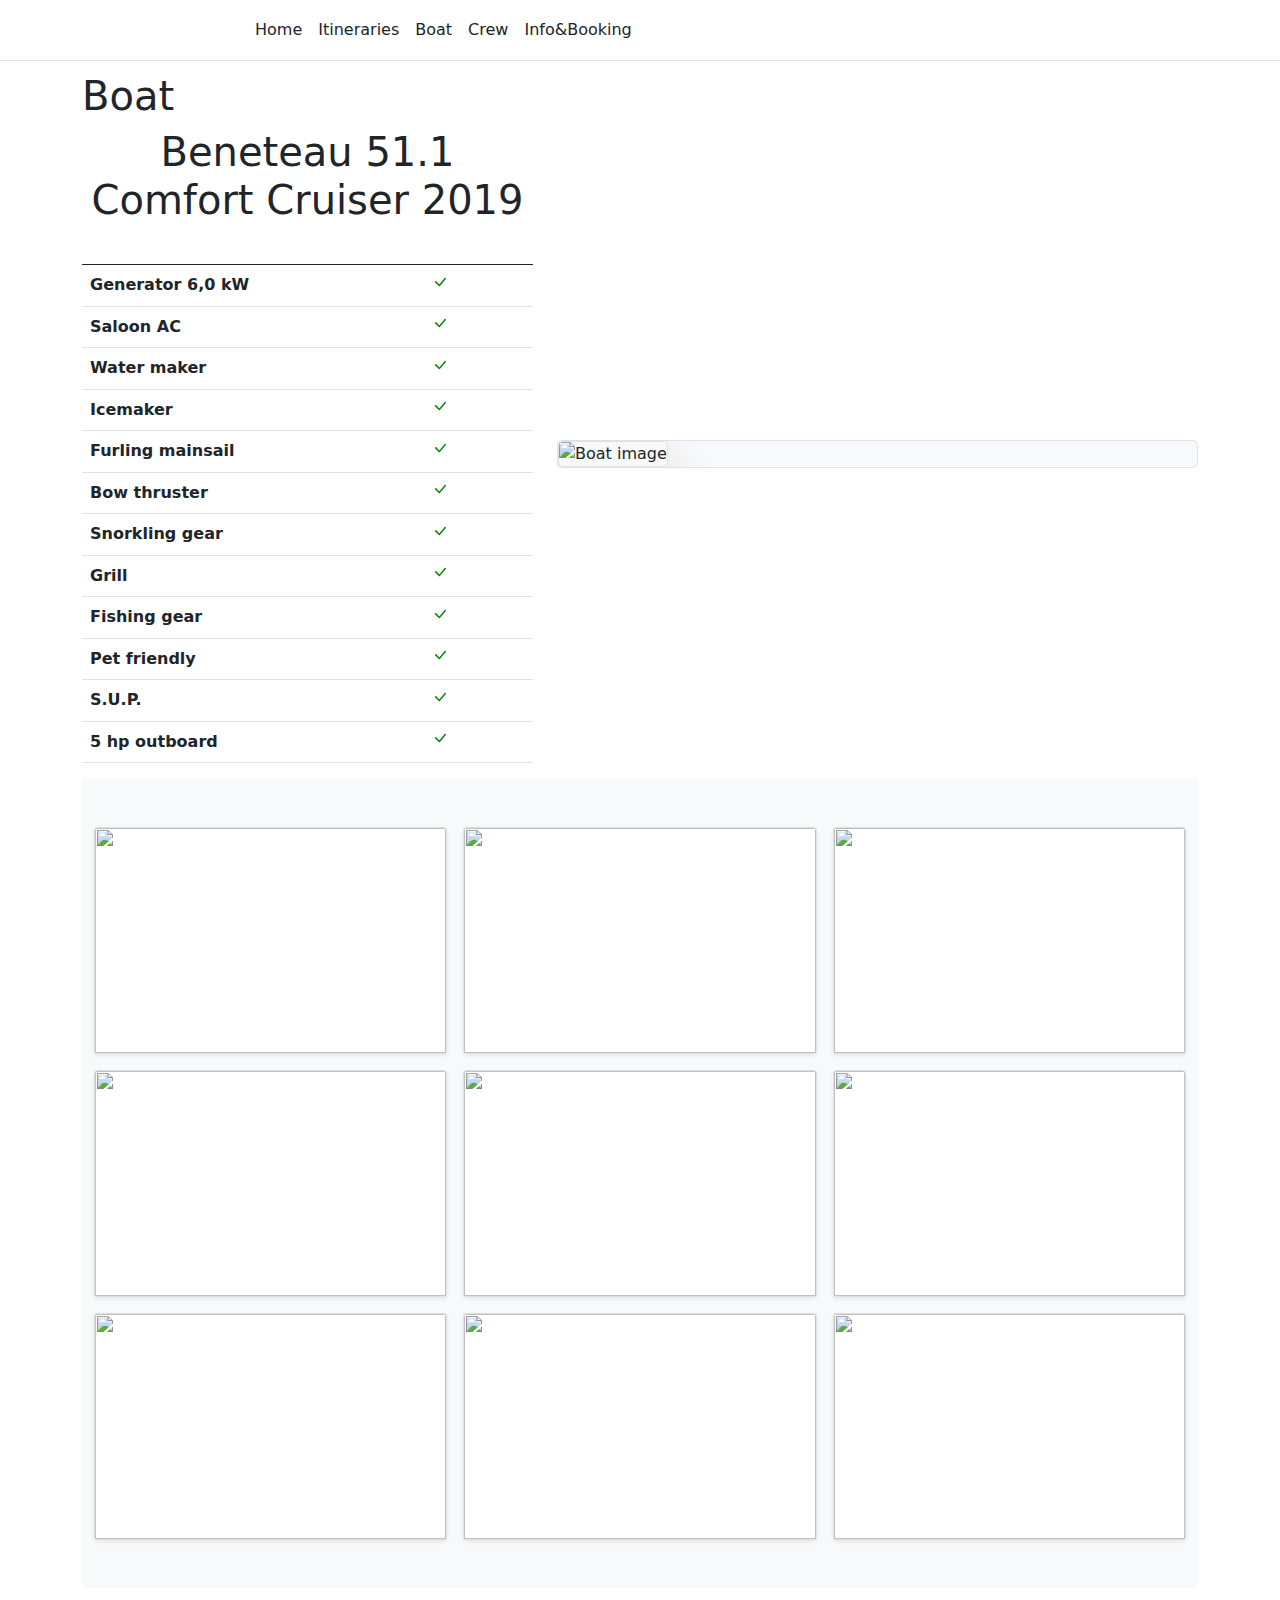
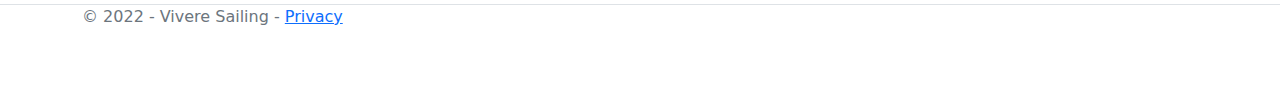
==== Boat.html @ 13bc0e67 "Add files via upload" ====
<!DOCTYPE html>
<html lang="en">

<!-- Mirrored from viveresailing.azurewebsites.net/Boat by HTTrack Website Copier/3.x [XR&CO'2014], Mon, 02 May 2022 12:01:22 GMT -->
<!-- Added by HTTrack --><meta http-equiv="content-type" content="text/html;charset=utf-8" /><!-- /Added by HTTrack -->
<head>
    <meta charset="utf-8" />
    <meta name="viewport" content="width=device-width, initial-scale=1.0" />
    <title>Boat - Vivere Sailing</title>
    <link rel="stylesheet" href="lib/bootstrap/dist/css/bootstrap.min.css" />
    <link rel="stylesheet" href="css/siteaf9e.css?v=1mWDBPo5Ad9_aFMsGipiP8QdYtEuJSGefrGtuelB_ec" />
    <link rel="stylesheet" href="VivereSailing.styles7811.css?v=-axVzcf0pHqo_hw5YlXEl-GVcc6dn0DgVxXV7ESv4ys" />
    <link rel="stylesheet" href="css/carouselc4c3.css?v=e3vlscQgHbp8deaQ4XWV-mR-HjzF7Wn6k0cBFLVQlto" />

        <link rel="icon" href="Assets/Logo_small_tab.jpg">


</head>
<body>
    <header>
        <nav b-o3e6ssmn4d class="navbar navbar-expand-sm navbar-toggleable-sm navbar-light bg-white border-bottom box-shadow mb-3 fixed-top">
            <div b-o3e6ssmn4d class="container">
                <a class="navbar-brand LogoImage" href="index.html"></a>
                <button b-o3e6ssmn4d class="navbar-toggler" type="button" data-bs-toggle="collapse" data-bs-target=".navbar-collapse" aria-controls="navbarSupportedContent"
                        aria-expanded="false" aria-label="Toggle navigation ">
                    <span b-o3e6ssmn4d class="navbar-toggler-icon"></span>
                </button>
                <div b-o3e6ssmn4d class="navbar-collapse collapse d-sm-inline-flex justify-content-between">
                    <ul b-o3e6ssmn4d class="navbar-nav flex-grow-1">
                        <li b-o3e6ssmn4d class="nav-item">
                            <a class="nav-link text-dark" href="index.html">Home</a>
                        </li>
                        <li b-o3e6ssmn4d class="nav-item">
                            <a class="nav-link text-dark" href="Itineraries.html">Itineraries</a>
                        </li>
                        <li b-o3e6ssmn4d class="nav-item">
                            <a class="nav-link text-dark" href="Boat.html">Boat</a>
                        </li>
                        <li b-o3e6ssmn4d class="nav-item">
                            <a class="nav-link text-dark" href="Skipper.html">Crew</a>
                        </li>
                        <li b-o3e6ssmn4d class="nav-item">
                            <a class="nav-link text-dark" href="Contacts.html">Info&amp;Booking</a>
                        </li>
                    </ul>
                </div>
            </div>
        </nav>
    </header>
    <div b-o3e6ssmn4d class="container mt-5 pt-4">
        <main b-o3e6ssmn4d role="main" class="pb-3">
            

<h1>Boat</h1>



  <div class="row align-items-md-stretch">

    <div class="col-md-5">

        <h2 class="display-6 text-center mb-4">Beneteau 51.1 Comfort Cruiser 2019</h2>

        <div class="table-responsive">
      <table class="table text-center">
        <thead>
          <tr>
            <th style="width: 34%;"></th>
            <th style="width: 22%;"></th>

          </tr>
        </thead>
        <tbody>
          <tr>
            <th scope="row" class="text-start">Generator 6,0 kW</th>
            <td><svg class="bi text-success" width="24" height="24"><path fill="green" d="M12.736 3.97a.733.733 0 0 1 1.047 0c.286.289.29.756.01 1.05L7.88 12.01a.733.733 0 0 1-1.065.02L3.217 8.384a.757.757 0 0 1 0-1.06.733.733 0 0 1 1.047 0l3.052 3.093 5.4-6.425a.247.247 0 0 1 .02-.022Z"/></svg></td>

          </tr>
          <tr>
            <th scope="row" class="text-start">Saloon AC</th>
            <td><svg class="bi text-success" width="24" height="24"><path fill="green" d="M12.736 3.97a.733.733 0 0 1 1.047 0c.286.289.29.756.01 1.05L7.88 12.01a.733.733 0 0 1-1.065.02L3.217 8.384a.757.757 0 0 1 0-1.06.733.733 0 0 1 1.047 0l3.052 3.093 5.4-6.425a.247.247 0 0 1 .02-.022Z"/></svg></td>
          </tr>

                    <tr>
            <th scope="row" class="text-start">Water maker</th>
            <td><svg class="bi text-success" width="24" height="24"><path fill="green" d="M12.736 3.97a.733.733 0 0 1 1.047 0c.286.289.29.756.01 1.05L7.88 12.01a.733.733 0 0 1-1.065.02L3.217 8.384a.757.757 0 0 1 0-1.06.733.733 0 0 1 1.047 0l3.052 3.093 5.4-6.425a.247.247 0 0 1 .02-.022Z"/></svg></td>
          </tr>

                    <tr>
            <th scope="row" class="text-start">Icemaker</th>
            <td><svg class="bi text-success" width="24" height="24"><path fill="green" d="M12.736 3.97a.733.733 0 0 1 1.047 0c.286.289.29.756.01 1.05L7.88 12.01a.733.733 0 0 1-1.065.02L3.217 8.384a.757.757 0 0 1 0-1.06.733.733 0 0 1 1.047 0l3.052 3.093 5.4-6.425a.247.247 0 0 1 .02-.022Z"/></svg></td>
          </tr>

                    <tr>
            <th scope="row" class="text-start">Furling mainsail</th>
            <td><svg class="bi text-success" width="24" height="24"><path fill="green" d="M12.736 3.97a.733.733 0 0 1 1.047 0c.286.289.29.756.01 1.05L7.88 12.01a.733.733 0 0 1-1.065.02L3.217 8.384a.757.757 0 0 1 0-1.06.733.733 0 0 1 1.047 0l3.052 3.093 5.4-6.425a.247.247 0 0 1 .02-.022Z"/></svg></td>
          </tr>

                              <tr>
            <th scope="row" class="text-start">Bow thruster</th>
            <td><svg class="bi text-success" width="24" height="24"><path fill="green" d="M12.736 3.97a.733.733 0 0 1 1.047 0c.286.289.29.756.01 1.05L7.88 12.01a.733.733 0 0 1-1.065.02L3.217 8.384a.757.757 0 0 1 0-1.06.733.733 0 0 1 1.047 0l3.052 3.093 5.4-6.425a.247.247 0 0 1 .02-.022Z"/></svg></td>
          </tr>

                              <tr>
            <th scope="row" class="text-start">Snorkling gear</th>
            <td><svg class="bi text-success" width="24" height="24"><path fill="green" d="M12.736 3.97a.733.733 0 0 1 1.047 0c.286.289.29.756.01 1.05L7.88 12.01a.733.733 0 0 1-1.065.02L3.217 8.384a.757.757 0 0 1 0-1.06.733.733 0 0 1 1.047 0l3.052 3.093 5.4-6.425a.247.247 0 0 1 .02-.022Z"/></svg></td>
          </tr>

                              <tr>
            <th scope="row" class="text-start">Grill</th>
            <td><svg class="bi text-success" width="24" height="24"><path fill="green" d="M12.736 3.97a.733.733 0 0 1 1.047 0c.286.289.29.756.01 1.05L7.88 12.01a.733.733 0 0 1-1.065.02L3.217 8.384a.757.757 0 0 1 0-1.06.733.733 0 0 1 1.047 0l3.052 3.093 5.4-6.425a.247.247 0 0 1 .02-.022Z"/></svg></td>
          </tr>

                              <tr>
            <th scope="row" class="text-start">Fishing gear</th>
            <td><svg class="bi text-success" width="24" height="24"><path fill="green" d="M12.736 3.97a.733.733 0 0 1 1.047 0c.286.289.29.756.01 1.05L7.88 12.01a.733.733 0 0 1-1.065.02L3.217 8.384a.757.757 0 0 1 0-1.06.733.733 0 0 1 1.047 0l3.052 3.093 5.4-6.425a.247.247 0 0 1 .02-.022Z"/></svg></td>
          </tr>

                              <tr>
            <th scope="row" class="text-start">Pet friendly</th>
            <td><svg class="bi text-success" width="24" height="24"><path fill="green" d="M12.736 3.97a.733.733 0 0 1 1.047 0c.286.289.29.756.01 1.05L7.88 12.01a.733.733 0 0 1-1.065.02L3.217 8.384a.757.757 0 0 1 0-1.06.733.733 0 0 1 1.047 0l3.052 3.093 5.4-6.425a.247.247 0 0 1 .02-.022Z"/></svg></td>
          </tr>

                                        <tr>
            <th scope="row" class="text-start">S.U.P.</th>
            <td><svg class="bi text-success" width="24" height="24"><path fill="green" d="M12.736 3.97a.733.733 0 0 1 1.047 0c.286.289.29.756.01 1.05L7.88 12.01a.733.733 0 0 1-1.065.02L3.217 8.384a.757.757 0 0 1 0-1.06.733.733 0 0 1 1.047 0l3.052 3.093 5.4-6.425a.247.247 0 0 1 .02-.022Z"/></svg></td>
          </tr>

                                        <tr>
            <th scope="row" class="text-start">5 hp outboard</th>
            <td><svg class="bi text-success" width="24" height="24"><path fill="green" d="M12.736 3.97a.733.733 0 0 1 1.047 0c.286.289.29.756.01 1.05L7.88 12.01a.733.733 0 0 1-1.065.02L3.217 8.384a.757.757 0 0 1 0-1.06.733.733 0 0 1 1.047 0l3.052 3.093 5.4-6.425a.247.247 0 0 1 .02-.022Z"/></svg></td>
          </tr>


        </tbody>

      </table>
    </div>
    </div>

      <div class="col-md-7" style="margin-top:auto; margin-bottom:auto">
        <div class=" p-0 bg-light border rounded-3">
    <div class="overflow-hidden" "> 

        <img src="Assets/Oceana-Layout.jpg" class="img-fluid border rounded-3 shadow-lg " alt="Boat image" width="1024" height="768" loading="lazy">

    </div>
        </div>
      </div>
    </div>

    <div class="album py-5 bg-light">
    <div class="container">

      <div class="row row-cols-1 row-cols-sm-2 row-cols-md-3 g-3">
            <div class="col">
                <div class="card shadow-sm">
                    <img src="Assets/Boat/_A736957.jpg" class=" card-img-top" width="100%" height="225" role="img" aria-label="Placeholder: Thumbnail" preserveAspectRatio="xMidYMid slice" focusable="false"  loading="lazy"></img>
                </div>
            </div>
            <div class="col">
                <div class="card shadow-sm">
                    <img src="Assets/Boat/_A736917.jpg" class=" card-img-top" width="100%" height="225" role="img" aria-label="Placeholder: Thumbnail" preserveAspectRatio="xMidYMid slice" focusable="false" loading="lazy"></img>

                </div>
            </div>
            <div class="col">
                <div class="card shadow-sm">
                    <img src="Assets/Boat/_A736936.jpg" class=" card-img-top" width="100%" height="225" role="img" aria-label="Placeholder: Thumbnail" preserveAspectRatio="xMidYMid slice" focusable="false" loading="lazy"></img>

                </div>
            </div>

            <div class="col">
                <div class="card shadow-sm">
                    <img src="Assets/Boat/_A736908.jpg" class=" card-img-top" width="100%" height="225" role="img" aria-label="Placeholder: Thumbnail" preserveAspectRatio="xMidYMid slice" focusable="false" loading="lazy"></img>

                </div>
            </div>
            <div class="col">
                <div class="card shadow-sm">
                    <img src="Assets/Boat/IMG_3086.jpg" class=" card-img-top" width="100%" height="225" role="img" aria-label="Placeholder: Thumbnail" preserveAspectRatio="xMidYMid slice" focusable="false"  loading="lazy"></img>

                </div>
            </div>
            <div class="col">
                <div class="card shadow-sm">
                    <img src="Assets/Boat/Oceana%20Interior_Bed_2.jpg" class=" card-img-top" width="100%" height="225" role="img" aria-label="Placeholder: Thumbnail" preserveAspectRatio="xMidYMid slice" focusable="false"  loading="lazy"></img>

                </div>
            </div>

            <div class="col">
                <div class="card shadow-sm">
                    <img src="Assets/Boat/IMG_3083.jpg" class=" card-img-top" width="100%" height="225" role="img" aria-label="Placeholder: Thumbnail" preserveAspectRatio="xMidYMid slice" focusable="false" loading="lazy"></img>

                </div>
            </div>
            <div class="col">
                <div class="card shadow-sm">
                    <img src="Assets/Boat/_A737006.jpg" class=" card-img-top" width="100%" height="225" role="img" aria-label="Placeholder: Thumbnail" preserveAspectRatio="xMidYMid slice" focusable="false" loading="lazy"></img>

                </div>
            </div>
            <div class="col">
                <div class="card shadow-sm">
                    <img src="Assets/Boat/IMG_4940.jpg" class=" card-img-top" width="100%" height="225" role="img" aria-label="Placeholder: Thumbnail" preserveAspectRatio="xMidYMid slice" focusable="false" loading="lazy"></img>

                </div>
            </div>
      </div>
    </div>
  </div>

        </main>
    </div>

    <footer b-o3e6ssmn4d class="border-top footer text-muted">
        <div b-o3e6ssmn4d class="container">
            &copy; 2022 - Vivere Sailing - <a href="Privacy.html">Privacy</a>
        </div>
    </footer>

    <script src="lib/jquery/dist/jquery.min.js"></script>
    <script src="lib/bootstrap/dist/js/bootstrap.bundle.min.js"></script>
    <script src="js/site95be.js?v=4q1jwFhaPaZgr8WAUSrux6hAuh0XDg9kPS3xIVq36I0"></script>

    
</body>

<!-- Mirrored from viveresailing.azurewebsites.net/Boat by HTTrack Website Copier/3.x [XR&CO'2014], Mon, 02 May 2022 12:01:28 GMT -->
</html>
---- css/siteaf9e.css ----
html {
  font-size: 14px;
}

@media (min-width: 768px) {
  html {
    font-size: 16px;
  }
}

html {
  position: relative;
  min-height: 100%;
}

body {
  margin-bottom: 60px;
}

.LogoImage {
    background-image: url('../Assets/Logo.jpg');
    background-color: transparent;
    background-repeat: no-repeat;
    background-size: contain;
    /*min-height: 50px;*/
    transition: .3s ease;
    min-height:44px; 
    min-width:149px
}
---- css/carouselc4c3.css ----
/* GLOBAL STYLES
-------------------------------------------------- */
/* Padding below the footer and lighter body text */

/*body {
  padding-top: 3rem;
  padding-bottom: 3rem;
  color: #5a5a5a;
}*/


/* CUSTOMIZE THE CAROUSEL
-------------------------------------------------- */

/* Carousel base class */
.carousel {
  margin-bottom: 4rem;
}
/* Since positioning the image, we need to help out the caption */
.carousel-caption {
  bottom: 3rem;
  z-index: 10;
}

/* Declare heights because of positioning of img element */
.carousel-item {
  height: 32rem;
}
.carousel-item > img {
  position: absolute;
  top: 0;
  left: 0;
  min-width: 100%;
  height: 32rem;
}


/* MARKETING CONTENT
-------------------------------------------------- */

/* Center align the text within the three columns below the carousel */
.marketing .col-lg-4 {
  margin-bottom: 1.5rem;
  text-align: center;
}
.marketing h2 {
  font-weight: 400;
}
/* rtl:begin:ignore */
.marketing .col-lg-4 p {
  margin-right: .75rem;
  margin-left: .75rem;
}
/* rtl:end:ignore */


/* Featurettes
------------------------- */

.featurette-divider {
  margin: 5rem 0; /* Space out the Bootstrap <hr> more */
}

/* Thin out the marketing headings */
.featurette-heading {
  font-weight: 300;
  line-height: 1;
  /* rtl:remove */
  letter-spacing: -.05rem;
}


/* RESPONSIVE CSS
-------------------------------------------------- */

@media (min-width: 40em) {
  /* Bump up size of carousel content */
  .carousel-caption p {
    margin-bottom: 1.25rem;
    font-size: 1.25rem;
    line-height: 1.4;
  }

  .featurette-heading {
    font-size: 50px;
  }
}

@media (min-width: 62em) {
  .featurette-heading {
    margin-top: 7rem;
  }
}
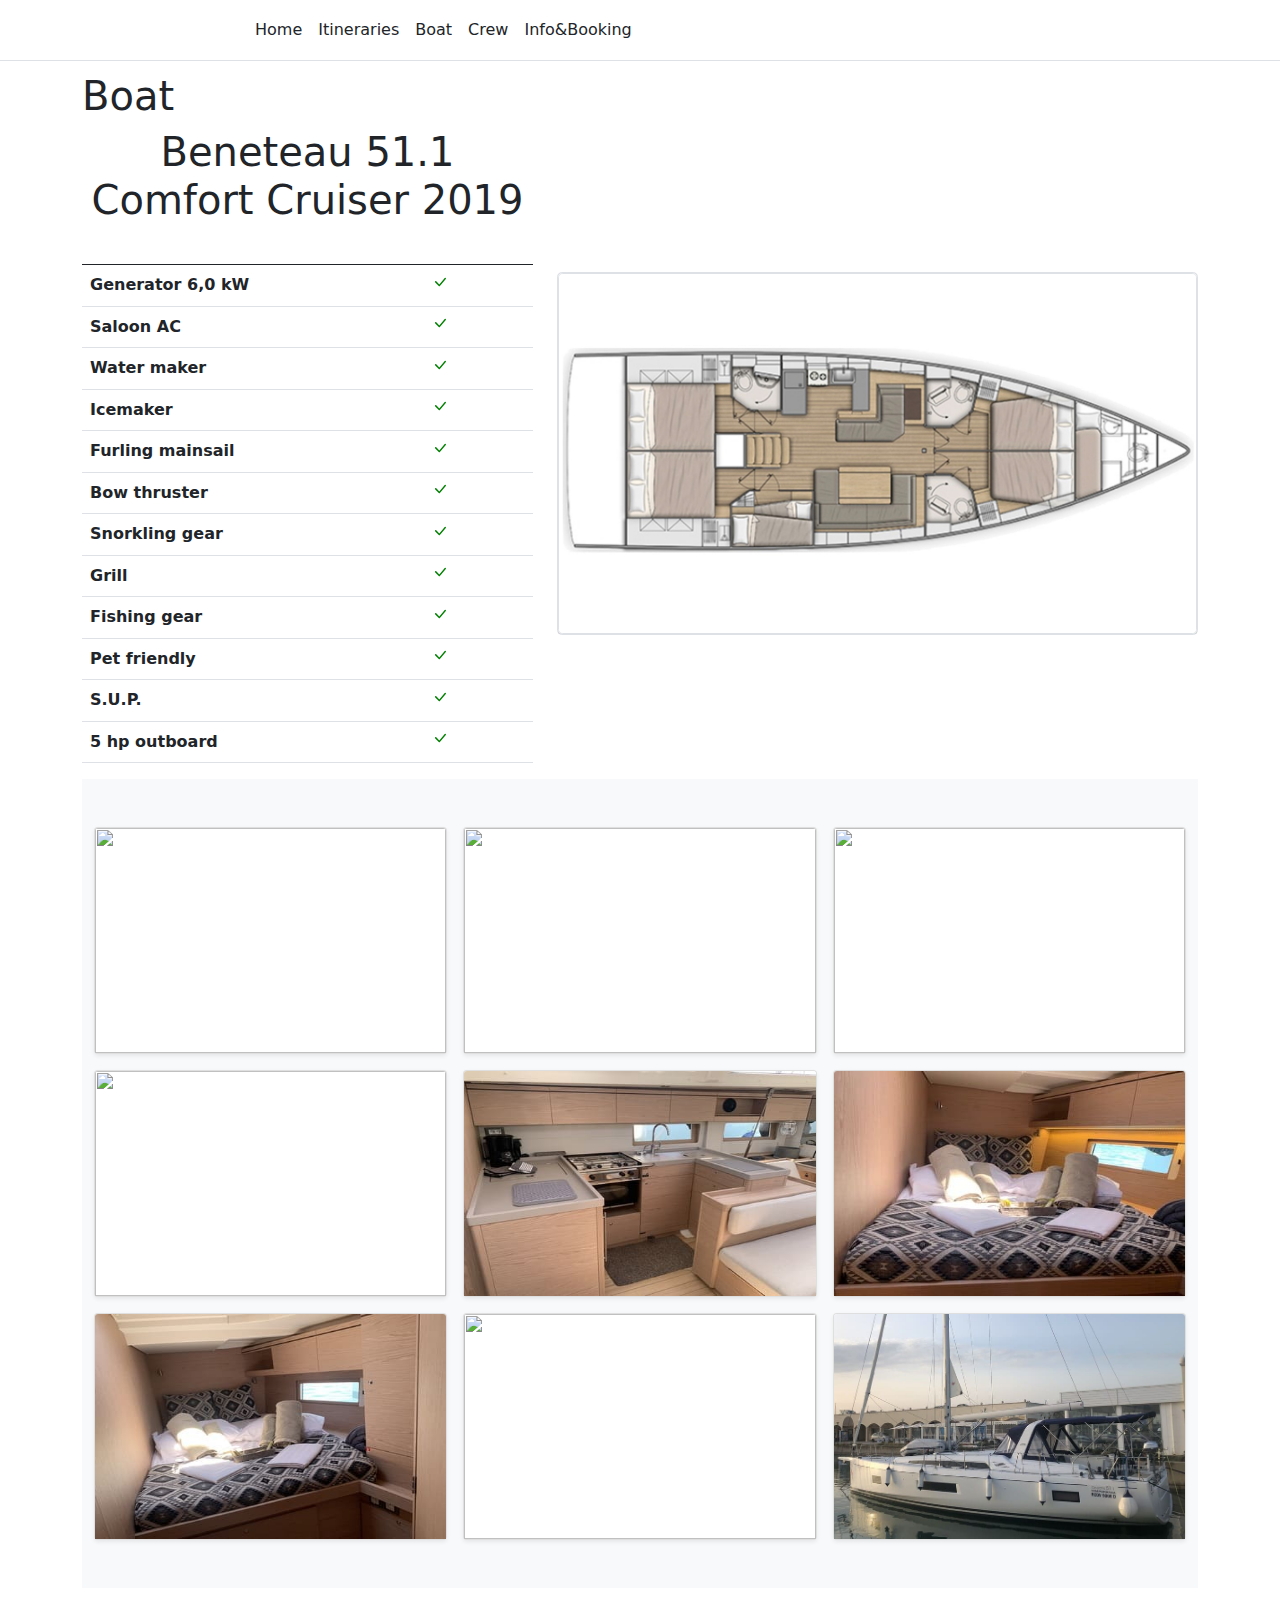
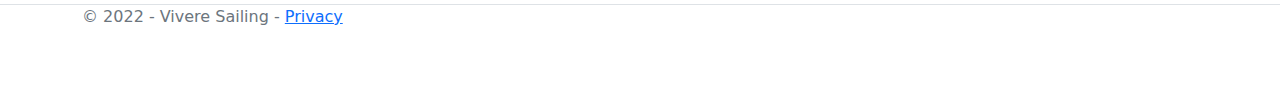
==== commit 13937d5a: "Update Boat.html" ====
--- a/Boat.html
+++ b/Boat.html
@@ -1,8 +1,7 @@
 <!DOCTYPE html>
 <html lang="en">
 
-<!-- Mirrored from viveresailing.azurewebsites.net/Boat by HTTrack Website Copier/3.x [XR&CO'2014], Mon, 02 May 2022 12:01:22 GMT -->
-<!-- Added by HTTrack --><meta http-equiv="content-type" content="text/html;charset=utf-8" /><!-- /Added by HTTrack -->
+<meta http-equiv="content-type" content="text/html;charset=utf-8" />
 <head>
     <meta charset="utf-8" />
     <meta name="viewport" content="width=device-width, initial-scale=1.0" />
@@ -155,25 +154,25 @@
       <div class="row row-cols-1 row-cols-sm-2 row-cols-md-3 g-3">
             <div class="col">
                 <div class="card shadow-sm">
-                    <img src="Assets/Boat/_A736957.jpg" class=" card-img-top" width="100%" height="225" role="img" aria-label="Placeholder: Thumbnail" preserveAspectRatio="xMidYMid slice" focusable="false"  loading="lazy"></img>
-                </div>
-            </div>
-            <div class="col">
-                <div class="card shadow-sm">
-                    <img src="Assets/Boat/_A736917.jpg" class=" card-img-top" width="100%" height="225" role="img" aria-label="Placeholder: Thumbnail" preserveAspectRatio="xMidYMid slice" focusable="false" loading="lazy"></img>
-
-                </div>
-            </div>
-            <div class="col">
-                <div class="card shadow-sm">
-                    <img src="Assets/Boat/_A736936.jpg" class=" card-img-top" width="100%" height="225" role="img" aria-label="Placeholder: Thumbnail" preserveAspectRatio="xMidYMid slice" focusable="false" loading="lazy"></img>
-
-                </div>
-            </div>
-
-            <div class="col">
-                <div class="card shadow-sm">
-                    <img src="Assets/Boat/_A736908.jpg" class=" card-img-top" width="100%" height="225" role="img" aria-label="Placeholder: Thumbnail" preserveAspectRatio="xMidYMid slice" focusable="false" loading="lazy"></img>
+                    <img src="Assets/Boat/A736957.jpg" class=" card-img-top" width="100%" height="225" role="img" aria-label="Placeholder: Thumbnail" preserveAspectRatio="xMidYMid slice" focusable="false"  loading="lazy"></img>
+                </div>
+            </div>
+            <div class="col">
+                <div class="card shadow-sm">
+                    <img src="Assets/Boat/A736917.jpg" class=" card-img-top" width="100%" height="225" role="img" aria-label="Placeholder: Thumbnail" preserveAspectRatio="xMidYMid slice" focusable="false" loading="lazy"></img>
+
+                </div>
+            </div>
+            <div class="col">
+                <div class="card shadow-sm">
+                    <img src="Assets/Boat/A736936.jpg" class=" card-img-top" width="100%" height="225" role="img" aria-label="Placeholder: Thumbnail" preserveAspectRatio="xMidYMid slice" focusable="false" loading="lazy"></img>
+
+                </div>
+            </div>
+
+            <div class="col">
+                <div class="card shadow-sm">
+                    <img src="Assets/Boat/A736908.jpg" class=" card-img-top" width="100%" height="225" role="img" aria-label="Placeholder: Thumbnail" preserveAspectRatio="xMidYMid slice" focusable="false" loading="lazy"></img>
 
                 </div>
             </div>
@@ -198,7 +197,7 @@
             </div>
             <div class="col">
                 <div class="card shadow-sm">
-                    <img src="Assets/Boat/_A737006.jpg" class=" card-img-top" width="100%" height="225" role="img" aria-label="Placeholder: Thumbnail" preserveAspectRatio="xMidYMid slice" focusable="false" loading="lazy"></img>
+                    <img src="Assets/Boat/A737006.jpg" class=" card-img-top" width="100%" height="225" role="img" aria-label="Placeholder: Thumbnail" preserveAspectRatio="xMidYMid slice" focusable="false" loading="lazy"></img>
 
                 </div>
             </div>
@@ -228,5 +227,3 @@
     
 </body>
 
-<!-- Mirrored from viveresailing.azurewebsites.net/Boat by HTTrack Website Copier/3.x [XR&CO'2014], Mon, 02 May 2022 12:01:28 GMT -->
-</html>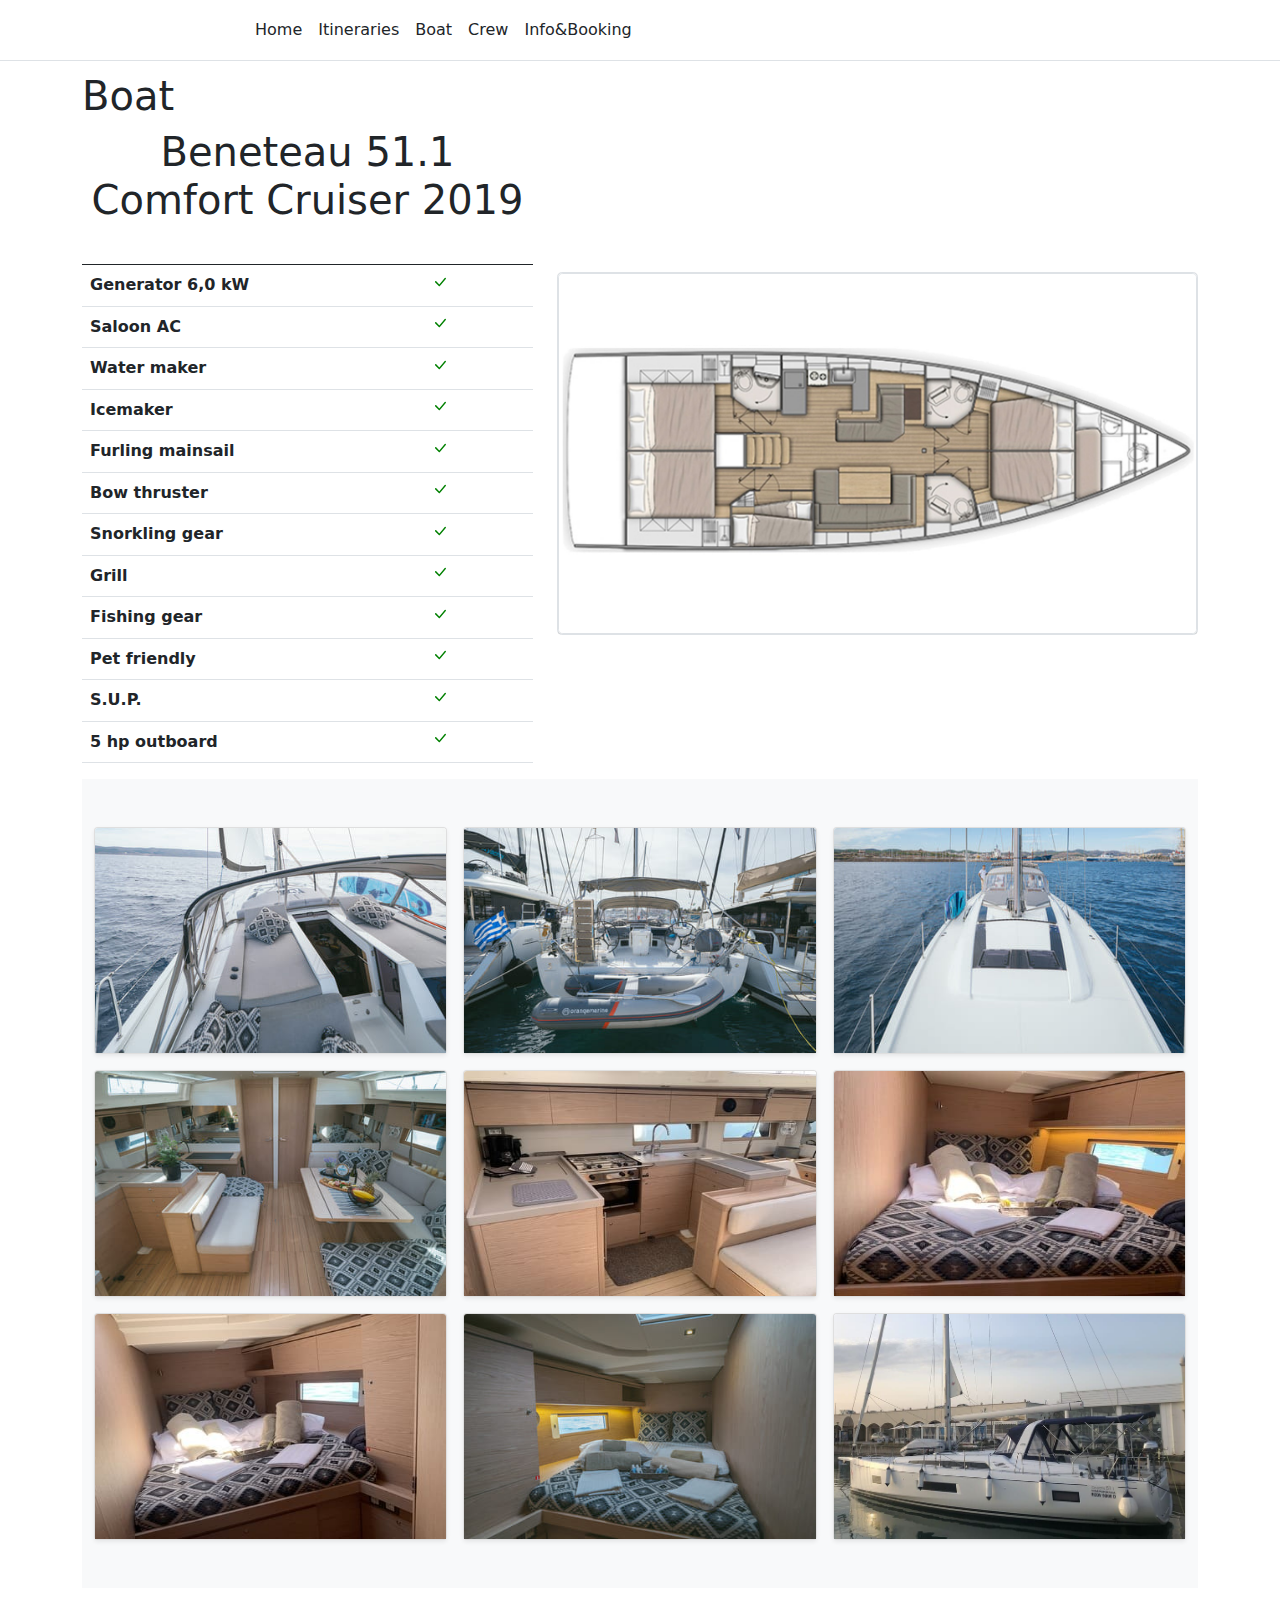
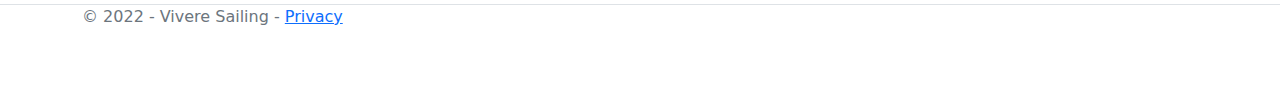
==== commit d2926152: "Update Boat.html" ====
--- a/Boat.html
+++ b/Boat.html
@@ -227,3 +227,4 @@
     
 </body>
 
+</html>
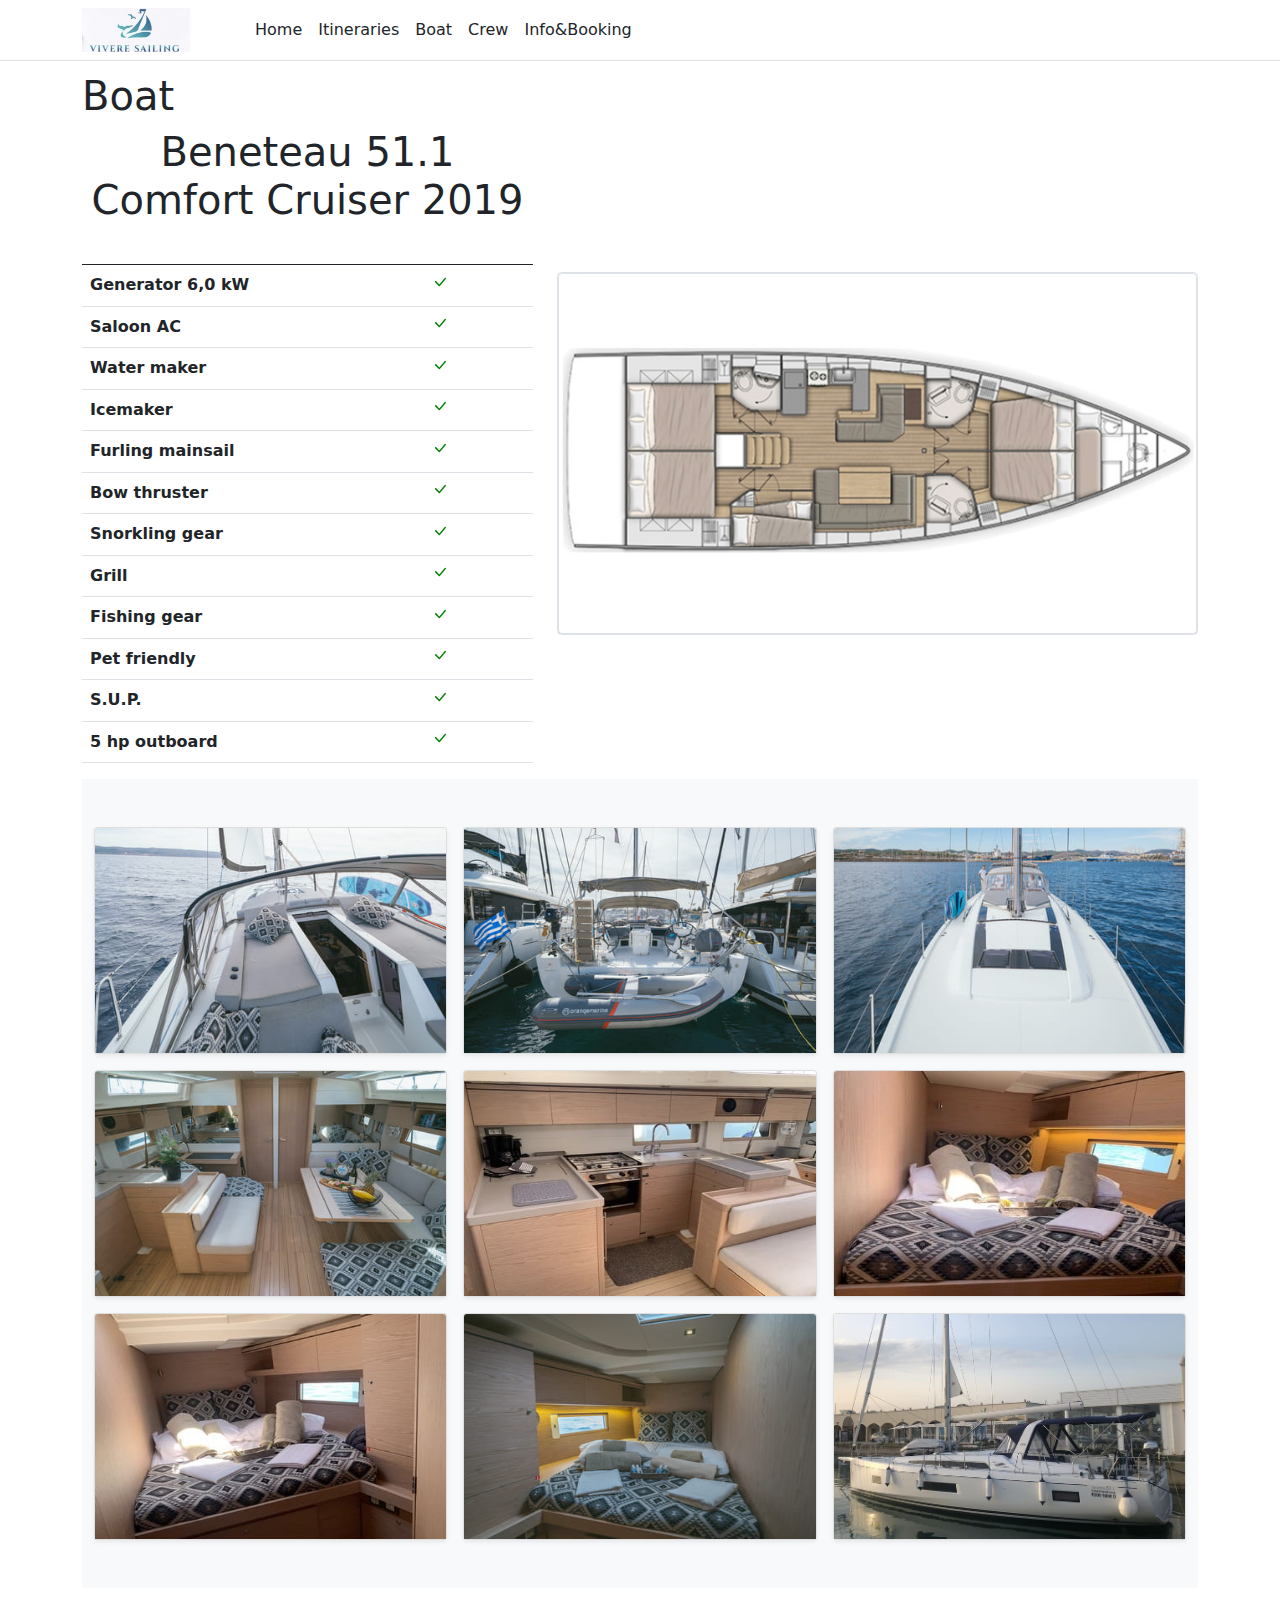
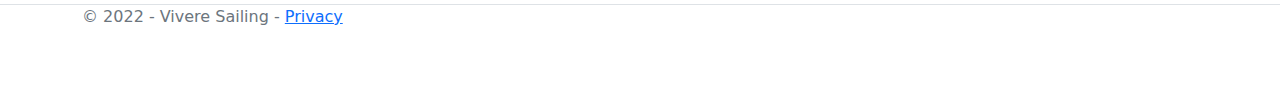
==== commit 8dada22e: "Update Boat.html" ====
--- a/Boat.html
+++ b/Boat.html
@@ -5,7 +5,8 @@
 <head>
     <meta charset="utf-8" />
     <meta name="viewport" content="width=device-width, initial-scale=1.0" />
-    <title>Boat - Vivere Sailing</title>
+    <title>Yacht Rentals in Lefkas | Vivere Sailing - Greece</title>
+    <meta name="description" content="Come sail the amazing Ionian Sea in our self owned sailing yacht. We have the perfect holiday for you!">
     <link rel="stylesheet" href="lib/bootstrap/dist/css/bootstrap.min.css" />
     <link rel="stylesheet" href="css/siteaf9e.css?v=1mWDBPo5Ad9_aFMsGipiP8QdYtEuJSGefrGtuelB_ec" />
     <link rel="stylesheet" href="VivereSailing.styles7811.css?v=-axVzcf0pHqo_hw5YlXEl-GVcc6dn0DgVxXV7ESv4ys" />
@@ -227,4 +228,3 @@
     
 </body>
 
-</html>
